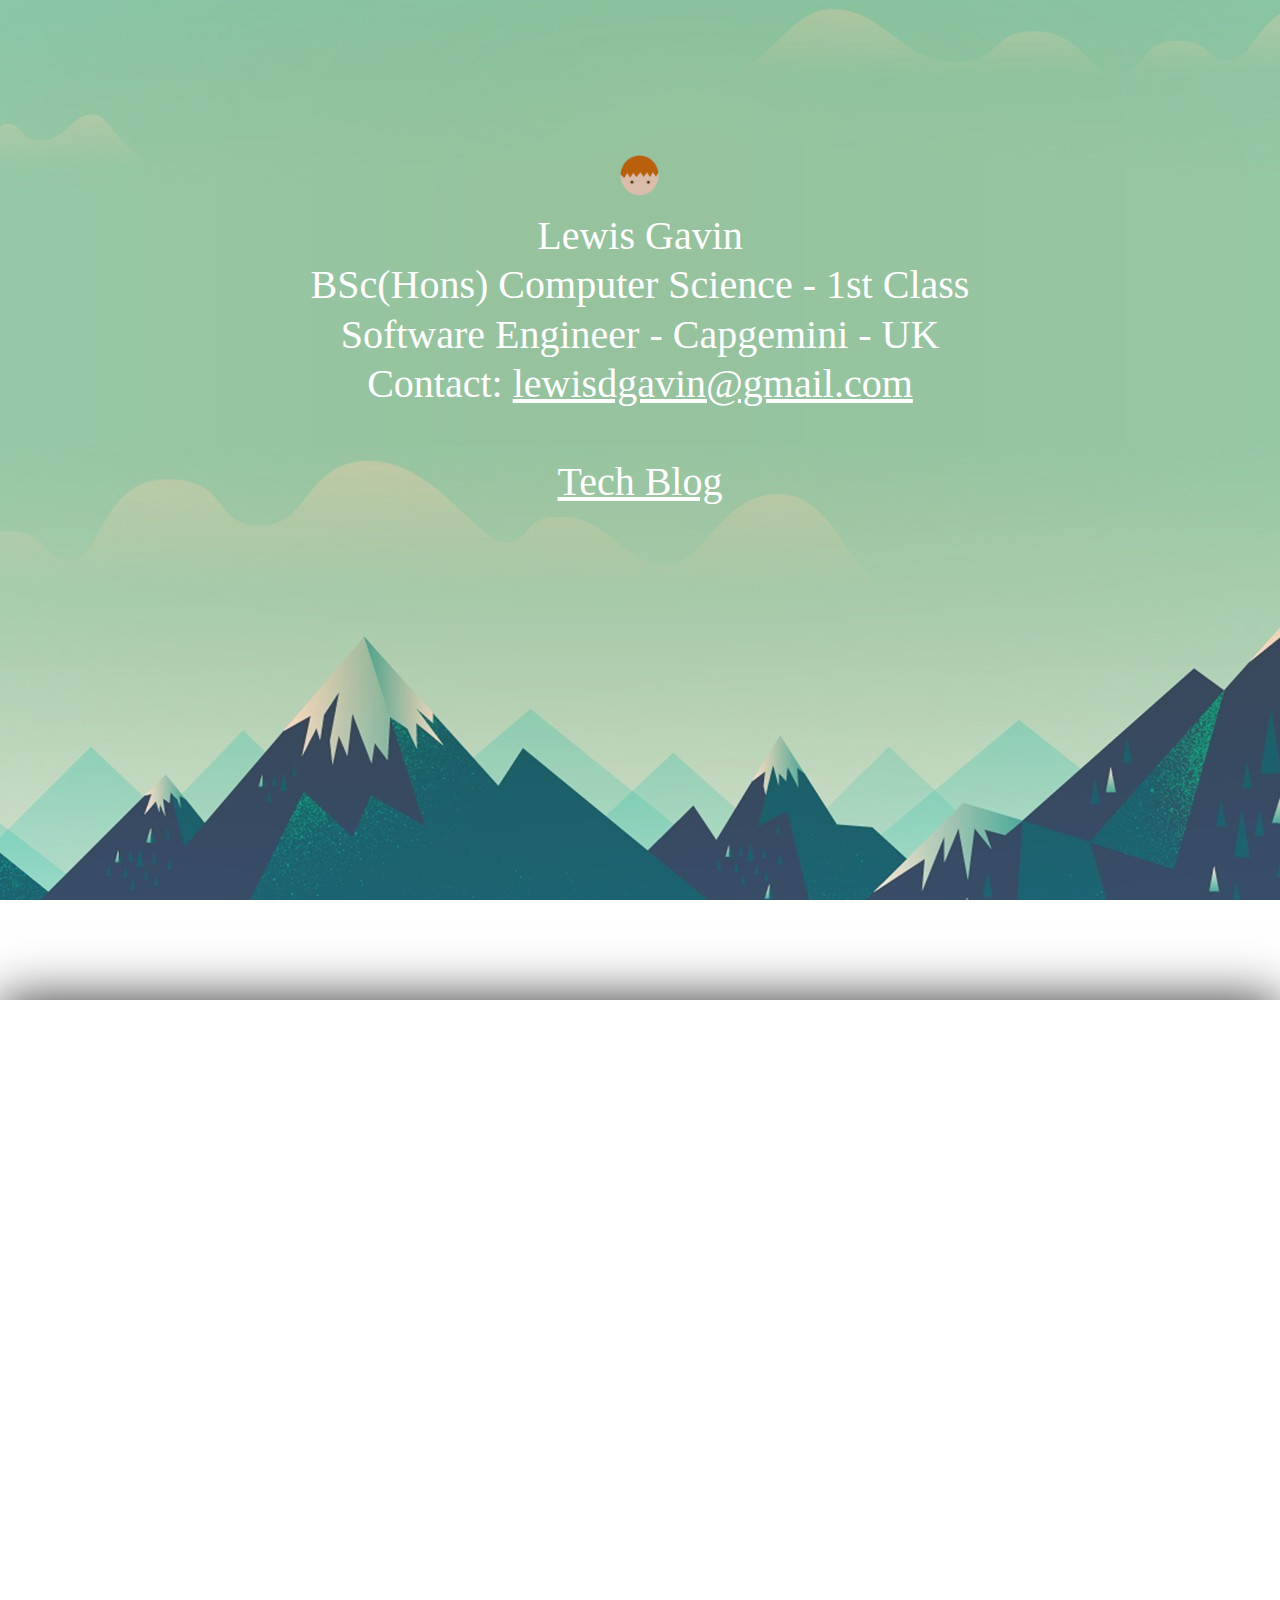
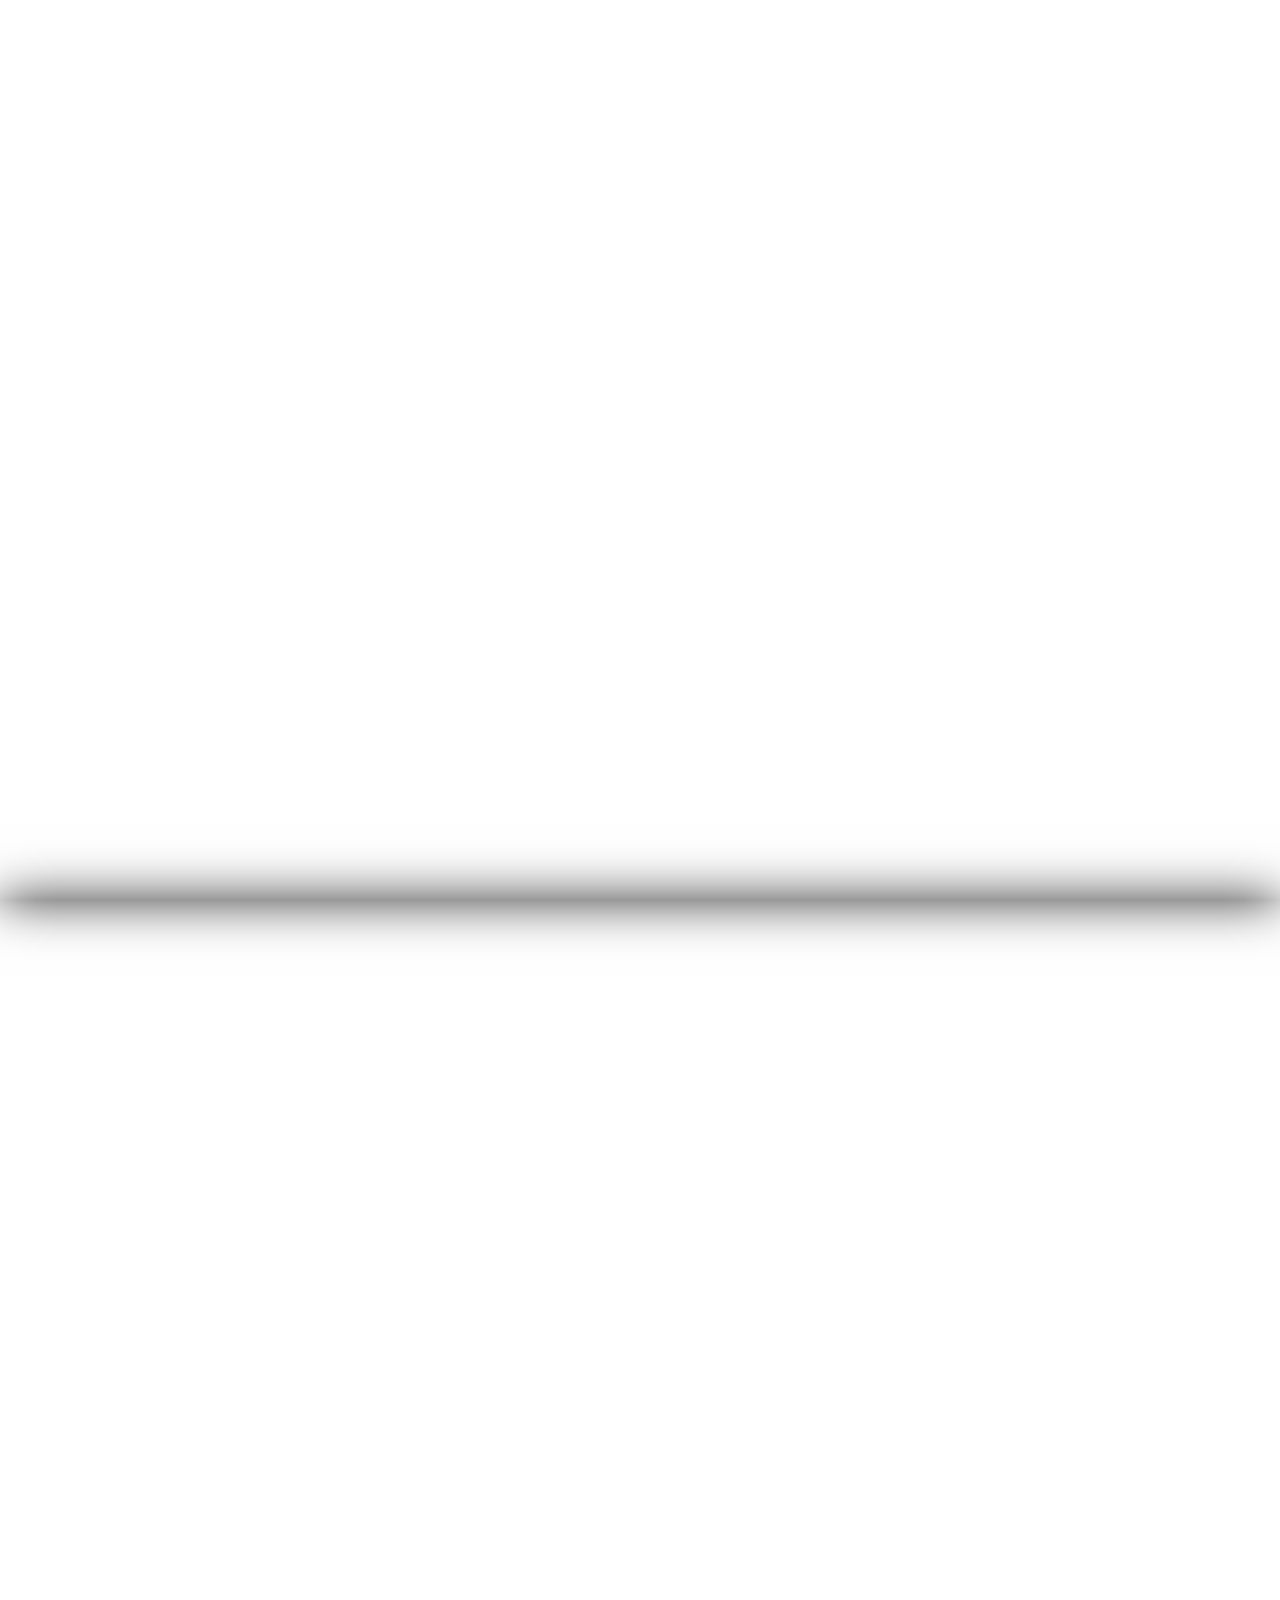
==== aboutme.html @ 531a6545 "Initial Commit" ====
<!doctype html>
<html class="no-js" lang="en">
<head>
<link href='http://fonts.googleapis.com/css?family=Raleway' rel='stylesheet' type='text/css'>
<meta charset="utf-8">
<title>Lewis Gavin</title>
<meta name="description" content="Personal Website">
<meta name="author" content="Lewis Gavin">
<!-- CSS Code -->
<link rel="stylesheet" href="css/style.css">
<link rel="stylesheet" href="css/reset.css">
<script src="http://ajax.googleapis.com/ajax/libs/jquery/1.7.2/jquery.min.js"></script>
<script src="js/script.js"></script>

<script type="text/javascript" src="http://flesler-plugins.googlecode.com/files/jquery.scrollTo-1.4.2-min.js"></script>
<script type="text/javascript" src="http://flesler-plugins.googlecode.com/files/jquery.localscroll-1.2.7-min.js"></script>

</head>

<body>
<div id="all">
<section id="home" data-type="background" data-speed="4">        
	<article>
        <img src="css/pics/icon.png" id="icon"/>
		<p>Lewis Gavin</p>
		<p>BSc(Hons) Computer Science - 1st Class</p>
		<p>Software Engineer - Capgemini - UK</p>
        <p>Contact: <a href="mailto:lewisdgavin@gmail.com">lewisdgavin@gmail.com</a> </p>
        <br>
        <p><a href="posts.php">Tech Blog</a></p>
	</article>                    
</section>   


<section id="about" data-type="background" data-speed="4">
<a name="sec1"></a>
	<h1>Staffordshire University - 2009-2014 <br>Modules Studied</h1>
	<article>
		<table>
			<tr>
			  <th>First Year</th>
			  <th>Second Year</th> 
			  <th>Final Year</th>
			</tr>
			<tr>
			  <td>Maths and Stats</td>
			  <td>Professional and Enterprise Development</td> 
			  <td>Enterprise Applications with Java EE</td>
			</tr>
			<tr>
			  <td>Introduction to Software Development</td>
			  <td>Software Development for Mobile Computing Apps</td> 
			  <td>Advanced Programming Language Concepts</td>
			</tr>
			<tr>
			  <td>Hardware, Software Systems and Graphics</td>
			  <td>Systems Programming and Computer Control</td> 
			  <td>Algorithmics</td>
			</tr>
			<tr>
			  <td>Algorithms and Data Structures in C</td>
			  <td>Computer Systems - Low Level Techniques</td> 
			  <td>Real Time Systems</td>
			</tr>
			<tr>
			  <td>OO and Event Driven Programming</td>
			  <td>Database Systems</td> 
			  <td>Safety Critical and Embedded Systems</td>
			</tr>
			<tr>
			  <td>Web Design and Development</td>
			  <td>Principles and Practices of Software Production</td> 
			  <td>FYP - Planning and Appraisal</td>
			</tr>
			<tr>
			  <td>System Modelling</td>
			  <td>Further Programming Concepts in C++</td> 
			  <td>FYP - Project Research, Design and Analysis</td>
			</tr>
			<tr>
			  <td>Introduction to Operating Systems</td>
			  <td>Further Object Orientated Programming</td> 
			  <td>FYP - Project Artefact Realisation and Testing</td>
			</tr>
		</table>
		<h2>Placement</h2>
		<p>Company: Eurocopter GmbH (Now Airbus Helicopter)
		<br>Location: Munich, Germany
		<br>Role: Software Engineer - Graphics Components and Functionality for the NH90 Helicopter's Navigation System Simulator</p>
	</article>
</section>


<section id="resources" data-type="background" data-speed="4">        
	<h1>Resources</h2>
	<article>
		<p><a href="files/CV.pdf">CV</a>
		<br><br><a href="files/FYPPresentation.pptx">Final Year Project<br>An Assembler and Linker for the MC68HC11 Instruction Set - Written in C++</a>
		<br><br><a href="files/EurocopterRef.pdf">Eurocopter Reference</a>
        <br><br><a href="files/FYP%20Award.jpeg">Award Certificate - Capula Prize for Best FYP</a></p>
	</article>                    
</section>  
</div>
</body>

</html>
---- css/style.css ----
@font-face {
  font-family: 'Raleway';
  font-style: normal;
  font-weight: 400;
  src: local('Raleway'), url(http://themes.googleusercontent.com/static/fonts/raleway/v7/cIFypx4yrWPDz3zOxk7hIQLUuEpTyoUstqEm5AMlJo4.woff) format('woff');
    
}

#home {
background: url(pics/home-bg.jpg) 50% 0 repeat fixed;
min-height:1000px;
height:1000px;
margin: 0 auto;
width: 100%;
max-width: 1920px;
position: relative;

}
#home article{
height: 458px;
position: absolute;
text-align: center;
top:150px;
width:100%;
font-size:40px;
font-family: 'Raleway';

color:white;
}

#about {
background: url(pics/about-bg.jpg) 50% 0 repeat fixed;
min-height:1500px;
height:1500px;
margin: 0 auto;
width: 100%;
max-width: 1920px;
position: relative;
-webkit-box-shadow: 0 0 50px rgba(0,0,0,0.8);
box-shadow: 0 0 50px rgba(0,0,0,0.8);


} 
#about p {  
  position: absolute; 
  text-align: left;
  left: 15%;
  top: 230%; 
  width: 70%;
  font-size:30px;
  font-family: 'Raleway';
  color:white;
}
#about h1 { 
  height: 458px; 
  position: absolute; 
  text-align: center; 
  top: 100px; 
  width: 100%;
  font-size:40px;
  font-family: 'Raleway';
  color:white;

}
#about h2 {  
  position: absolute; 
  text-align: center; 
  top: 200%; 
  width: 100%;
  font-size:40px;
  font-family: 'Raleway';
  color:white;
}
#about article { 
  height: 458px; 
  position: absolute; 
  text-align: center; 
  top: 100px; 
  width: 100%;
  font-size:20px;
  font-family: 'Raleway';
  color:white;
}
#about table{
  position: absolute; 
  text-align: center; 
  top: 150px; 
  width: 100%;
  font-size:20px;
  font-family: 'Raleway';
  color:white;
}
th{
font-size:30px;
text-decoration:underline;
}

#resources {
background: url(pics/polygon3-bg.jpg) 60% 0 repeat fixed;
min-height:1000px;
height:1000px;
margin: 0 auto;
width: 100%;
max-width: 1920px;
position: relative;
-webkit-box-shadow: 0 0 50px rgba(0,0,0,0.8);
box-shadow: 0 0 50px rgba(0,0,0,0.8);
}
#resources h1 { 
  height: 458px; 
  position: absolute; 
  text-align: center; 
  top: 100px; 
  width: 100%;
  font-size:40px;
  font-family: 'Raleway';
  color:white;

}
#resources p {  
  position: absolute; 
  text-align: center;
  top: 200px; 
  width: 100%;
  margin: 0 auto;
  font-size:30px;
  font-family: 'Raleway';
  color:white;
}
#resources a{
color: white;
}
#home a{
color: white;
}

body{
	margin:0;
	padding:0;
}

#icon{
    position: relative;
    margin:0;
    padding:0;
    max-height: 50px;
}
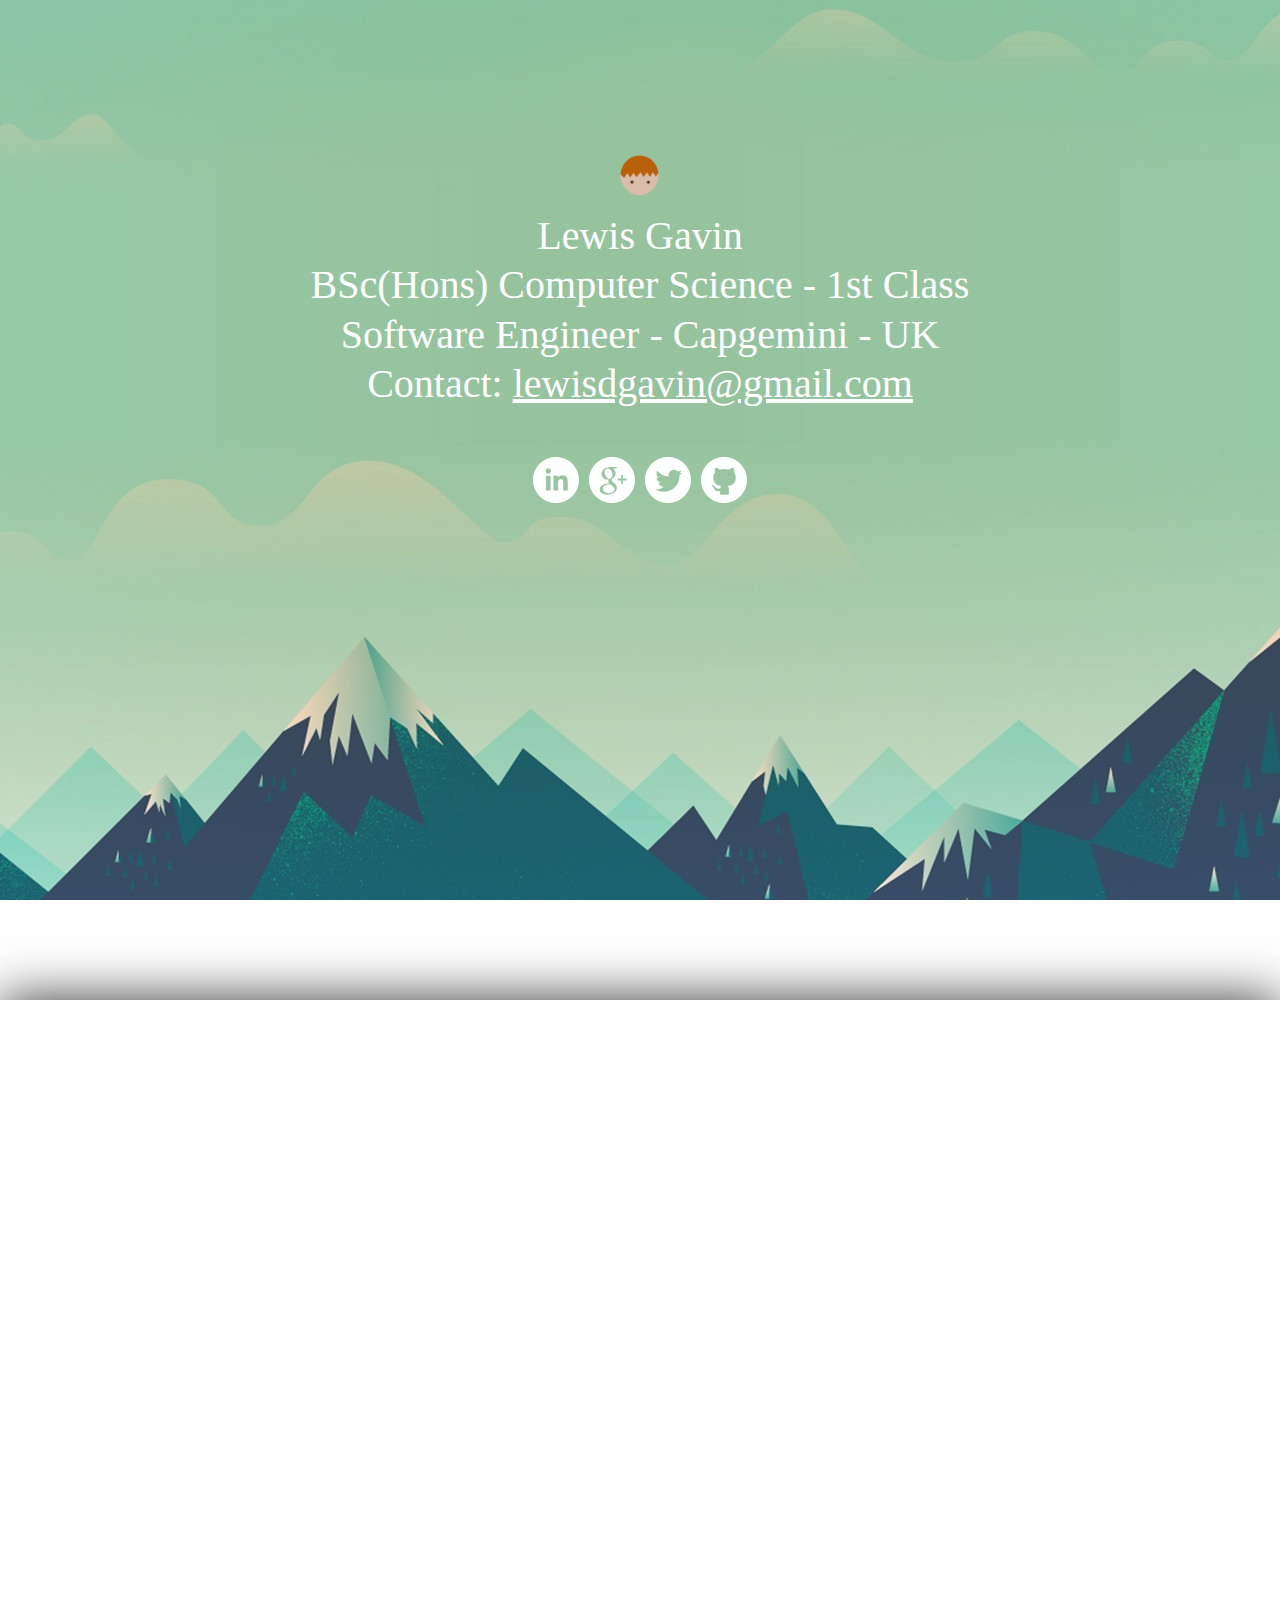
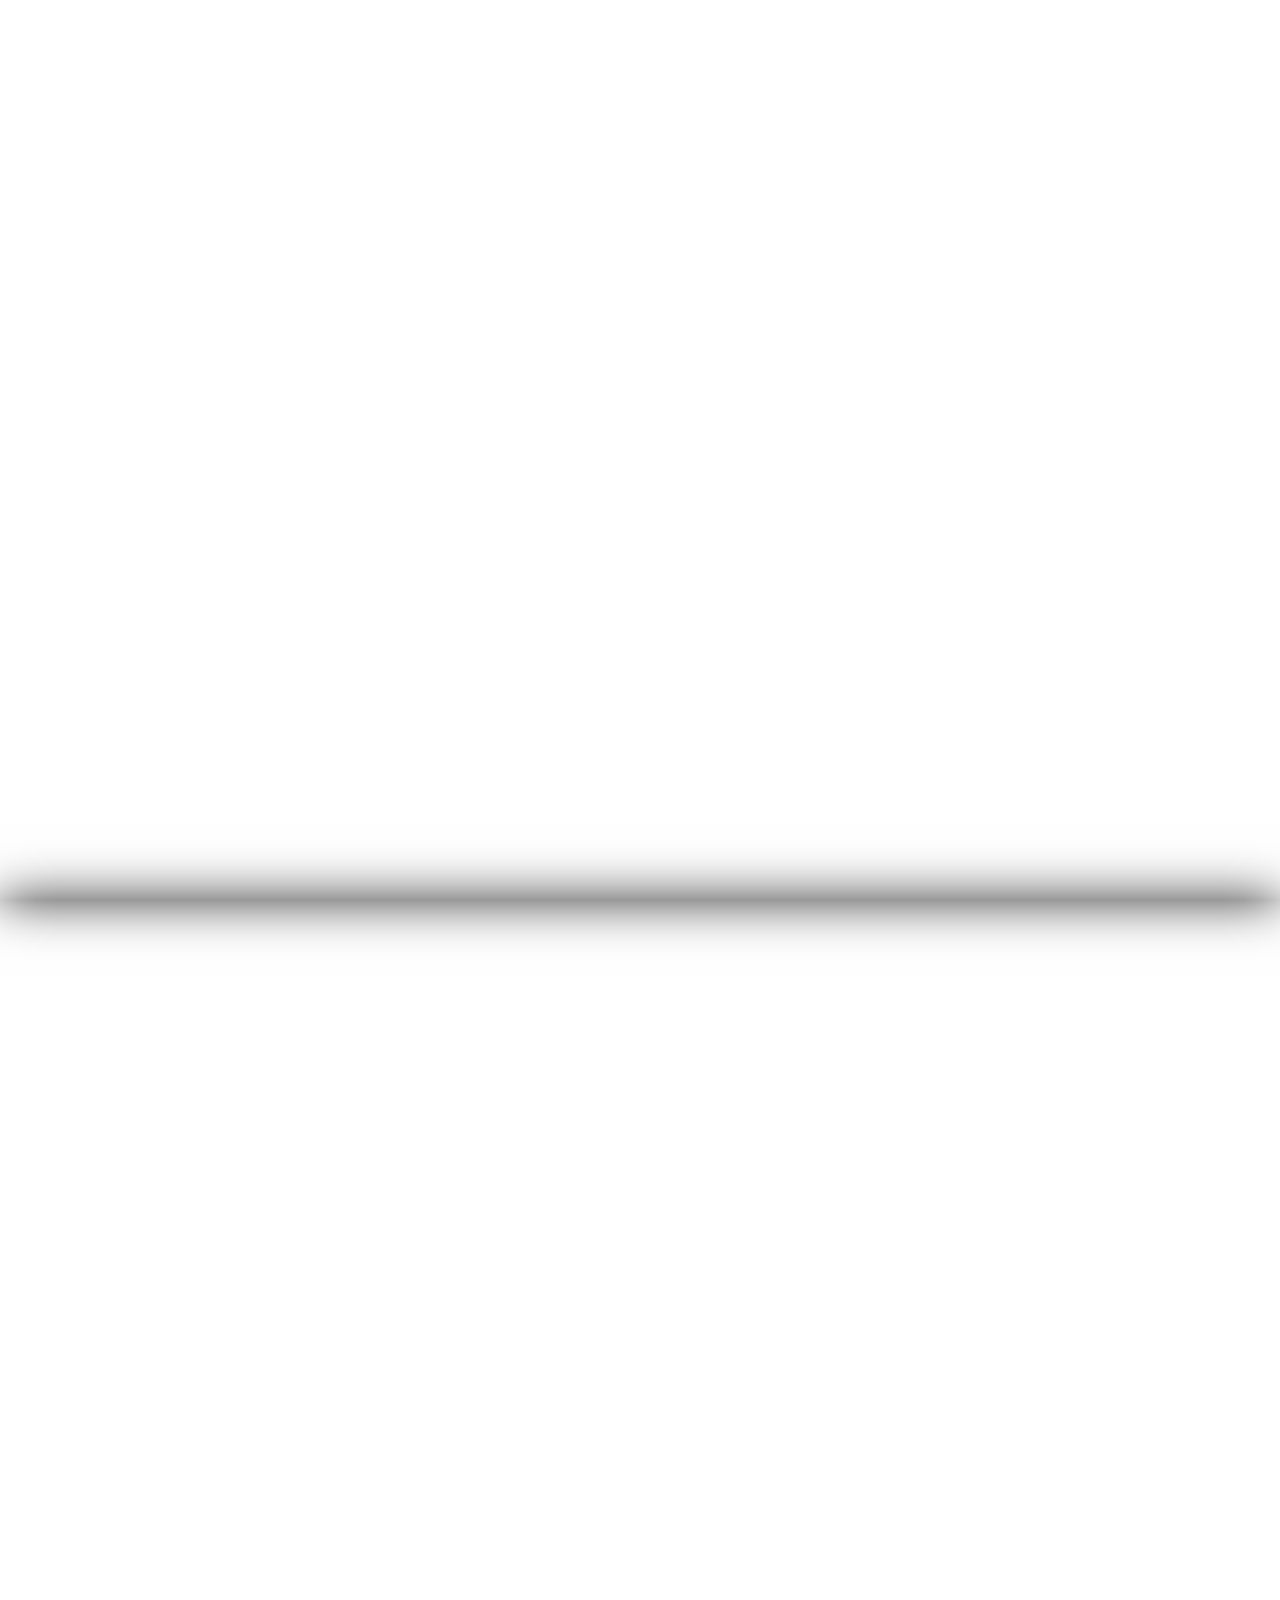
==== commit 08ec3e08: "Small tweaks to homepage" ====
--- a/aboutme.html
+++ b/aboutme.html
@@ -1,7 +1,7 @@
 <!doctype html>
 <html class="no-js" lang="en">
 <head>
-<link href='http://fonts.googleapis.com/css?family=Raleway' rel='stylesheet' type='text/css'>
+
 <meta charset="utf-8">
 <title>Lewis Gavin</title>
 <meta name="description" content="Personal Website">
@@ -27,7 +27,11 @@
 		<p>Software Engineer - Capgemini - UK</p>
         <p>Contact: <a href="mailto:lewisdgavin@gmail.com">lewisdgavin@gmail.com</a> </p>
         <br>
-        <p><a href="posts.php">Tech Blog</a></p>
+        <!--<p><a href="Blog/posts.php">Tech Blog</a></p>-->
+        </p><a href="https://uk.linkedin.com/in/lewisdgavin"><img src="/css/pics/linkedin-white.svg"/ height="10%"></a>
+        <a href="https://plus.google.com/+LewisGavin/about"><img src="/css/pics/gplus-white.svg" height="10%"/></a>
+        <a href="https://twitter.com/GavLaaaaaaaa"><img src="/css/pics/twitter-white.svg" height="10%" /></a>
+        <a href="https://github.com/gavlaaaaaaaa"><img src="/css/pics/github-white.svg" height="10%" /></a>
 	</article>                    
 </section>   
 
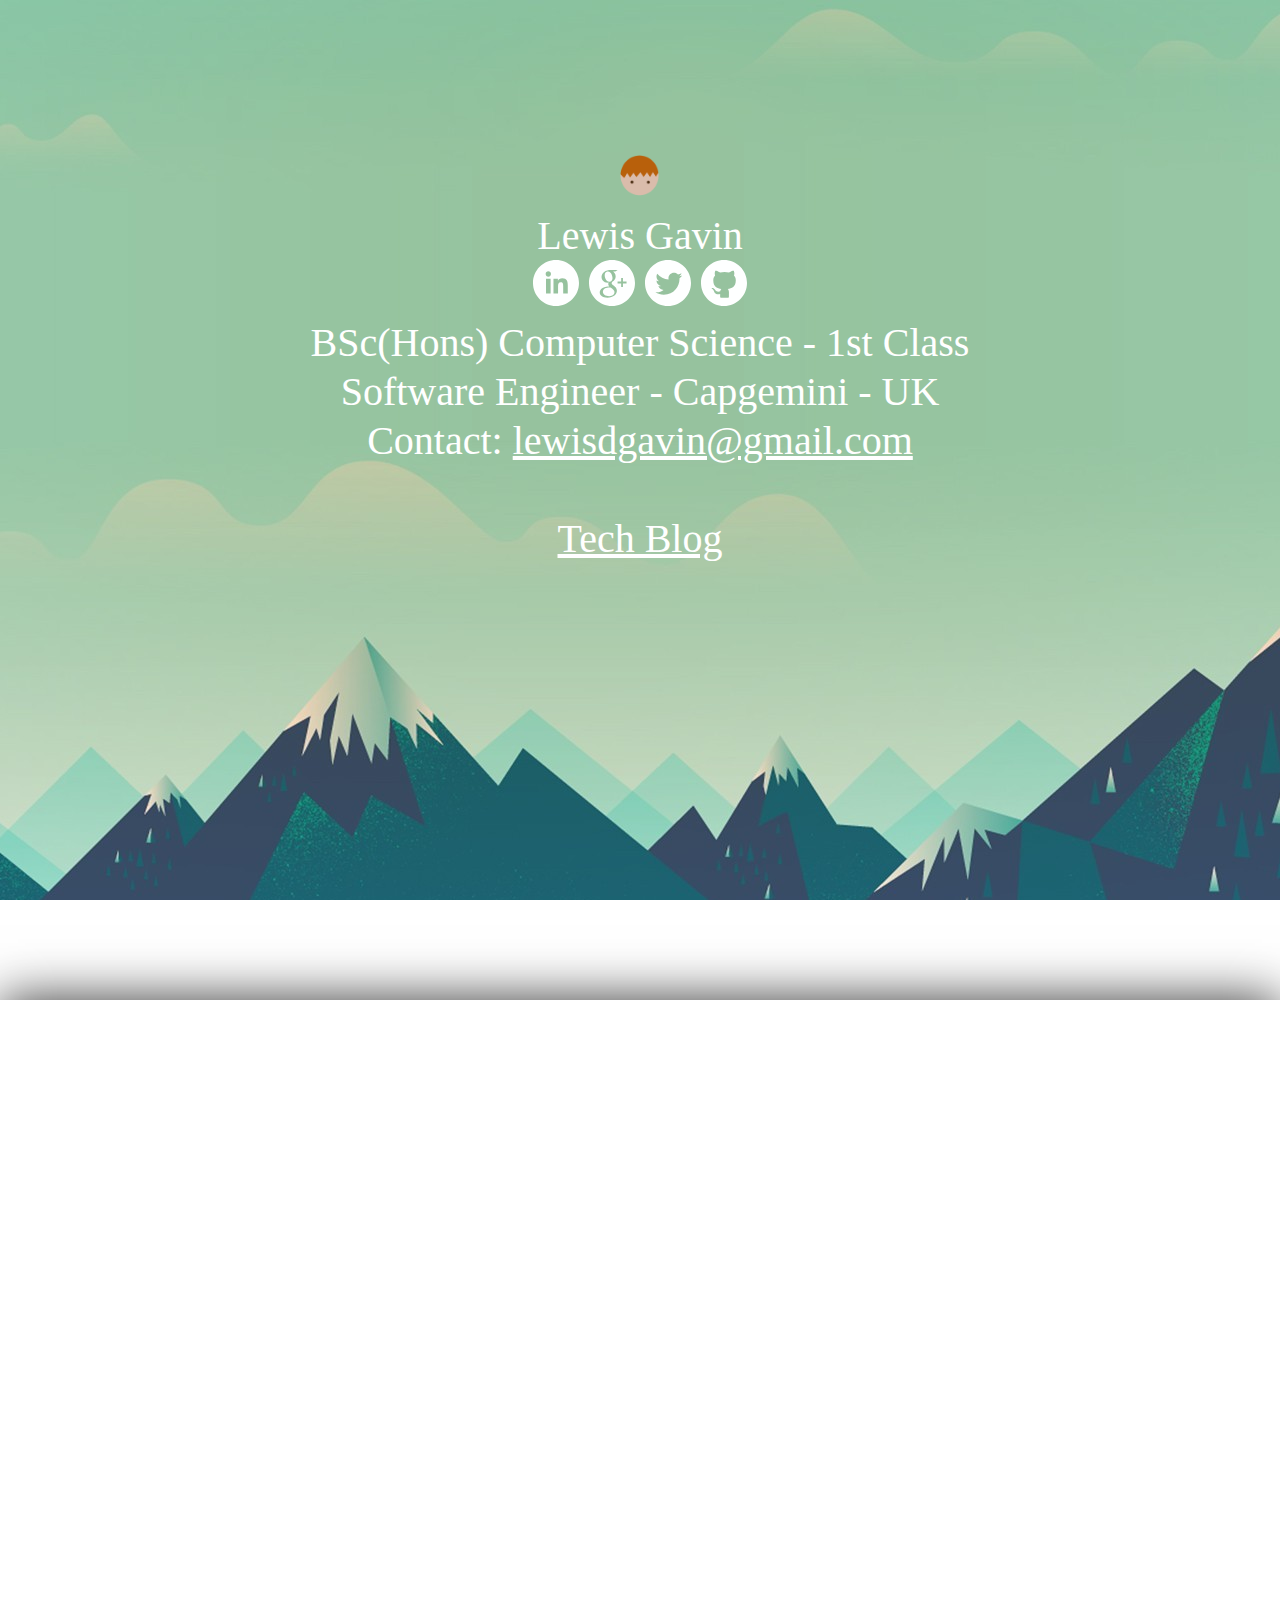
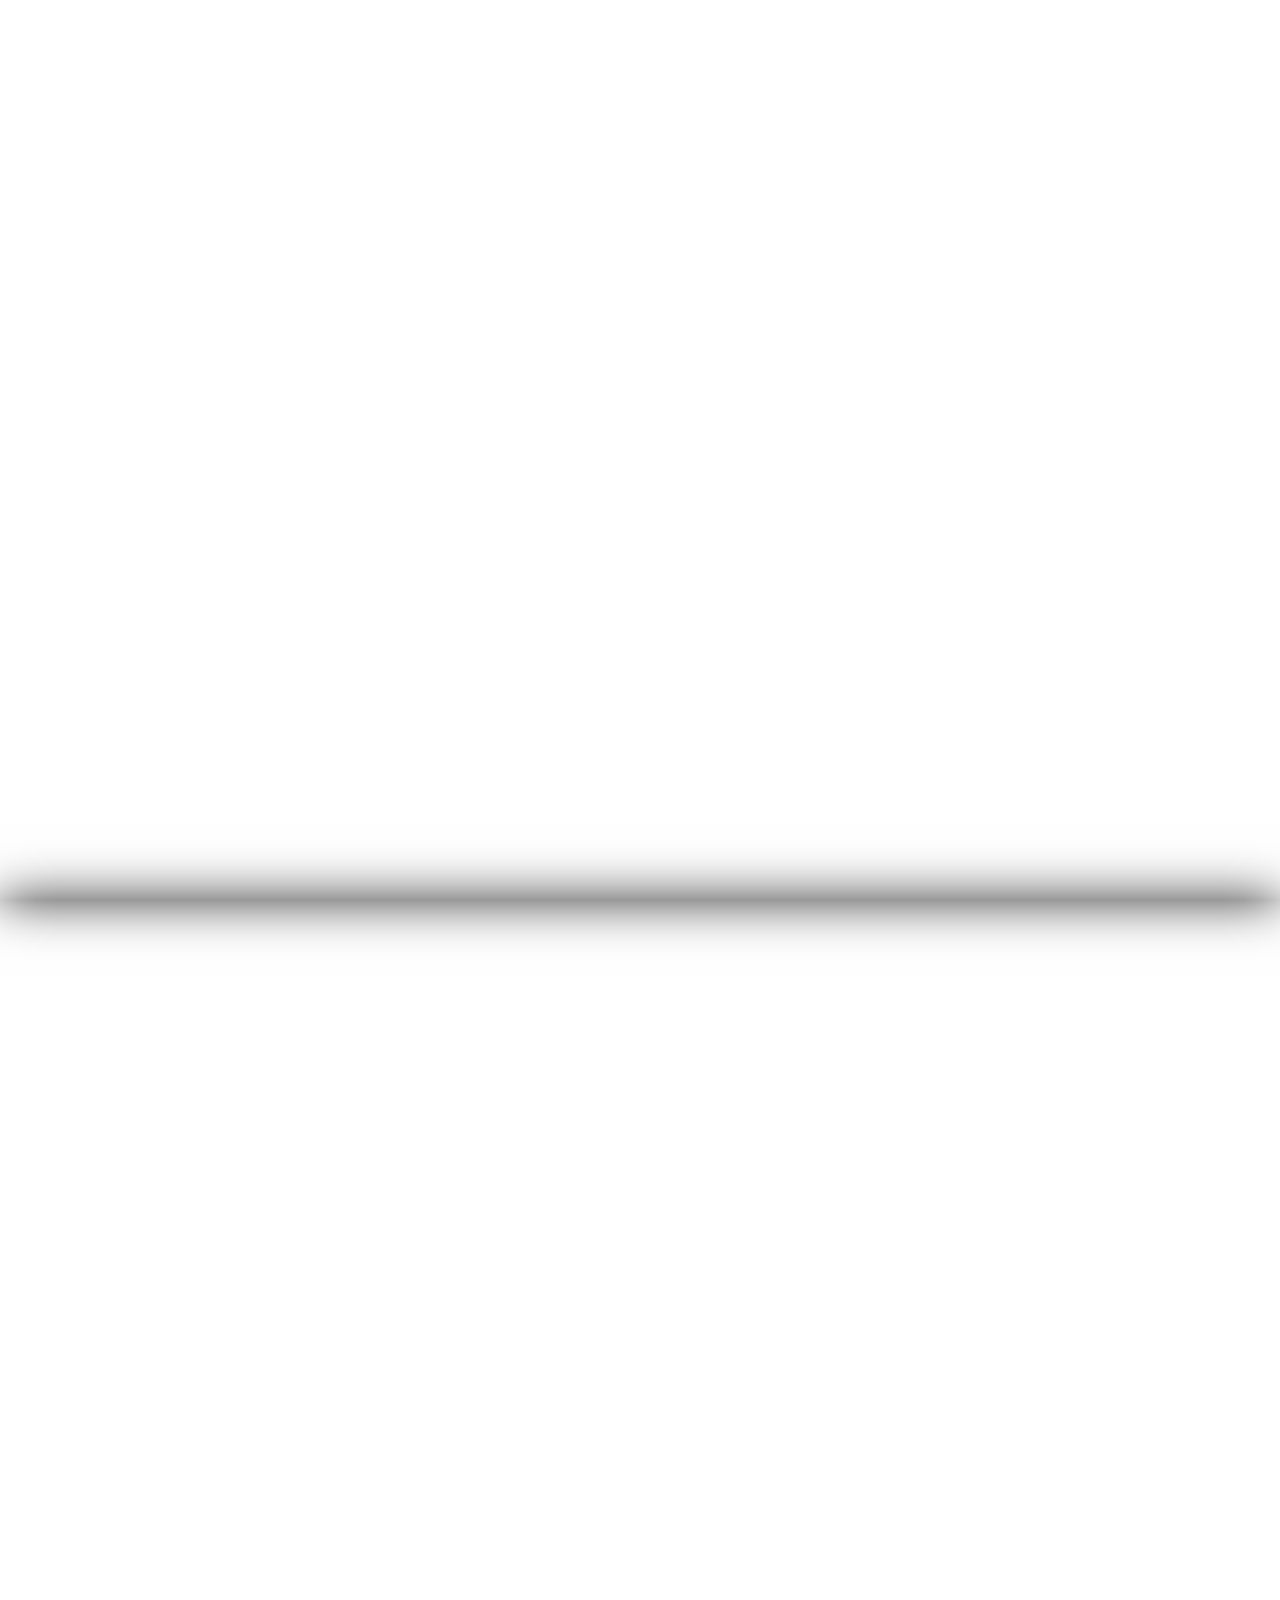
==== commit bdc88251: "Tweaks to blog, updated homepage content" ====
--- a/aboutme.html
+++ b/aboutme.html
@@ -23,74 +23,69 @@
 	<article>
         <img src="css/pics/icon.png" id="icon"/>
 		<p>Lewis Gavin</p>
+        <a href="https://uk.linkedin.com/in/lewisdgavin"><img src="/css/pics/linkedin-white.svg"/ height="10%"></a>
+        <a href="https://plus.google.com/+LewisGavin/about"><img src="/css/pics/gplus-white.svg" height="10%"/></a>
+        <a href="https://twitter.com/GavLaaaaaaaa"><img src="/css/pics/twitter-white.svg" height="10%" /></a>
+        <a href="https://github.com/gavlaaaaaaaa"><img src="/css/pics/github-white.svg" height="10%" /></a>
 		<p>BSc(Hons) Computer Science - 1st Class</p>
 		<p>Software Engineer - Capgemini - UK</p>
         <p>Contact: <a href="mailto:lewisdgavin@gmail.com">lewisdgavin@gmail.com</a> </p>
         <br>
-        <!--<p><a href="Blog/posts.php">Tech Blog</a></p>-->
-        </p><a href="https://uk.linkedin.com/in/lewisdgavin"><img src="/css/pics/linkedin-white.svg"/ height="10%"></a>
-        <a href="https://plus.google.com/+LewisGavin/about"><img src="/css/pics/gplus-white.svg" height="10%"/></a>
-        <a href="https://twitter.com/GavLaaaaaaaa"><img src="/css/pics/twitter-white.svg" height="10%" /></a>
-        <a href="https://github.com/gavlaaaaaaaa"><img src="/css/pics/github-white.svg" height="10%" /></a>
+        <p><a href="Blog/posts.php">Tech Blog</a></p>
+        </p>
 	</article>                    
 </section>   
 
 
 <section id="about" data-type="background" data-speed="4">
 <a name="sec1"></a>
-	<h1>Staffordshire University - 2009-2014 <br>Modules Studied</h1>
+	<h1>Technical Skills</h1>
 	<article>
 		<table>
 			<tr>
-			  <th>First Year</th>
-			  <th>Second Year</th> 
-			  <th>Final Year</th>
+			  <th>Languages</th>
+			  <th>Experience</th> 
 			</tr>
 			<tr>
-			  <td>Maths and Stats</td>
-			  <td>Professional and Enterprise Development</td> 
-			  <td>Enterprise Applications with Java EE</td>
+			  <td>C++/C</td>
+			  <td>Big Data with Hadoop Ecosystem</td> 
 			</tr>
 			<tr>
-			  <td>Introduction to Software Development</td>
-			  <td>Software Development for Mobile Computing Apps</td> 
-			  <td>Advanced Programming Language Concepts</td>
+			  <td>Java</td>
+			  <td>Graphics programming for Helicopter Simulator</td> 
 			</tr>
 			<tr>
-			  <td>Hardware, Software Systems and Graphics</td>
-			  <td>Systems Programming and Computer Control</td> 
-			  <td>Algorithmics</td>
+			  <td>Python</td>
+			  <td>XML and SVG parsing</td> 
 			</tr>
 			<tr>
-			  <td>Algorithms and Data Structures in C</td>
-			  <td>Computer Systems - Low Level Techniques</td> 
-			  <td>Real Time Systems</td>
+			  <td>C#</td>
+			  <td>Compilation and Assembly</td> 
 			</tr>
 			<tr>
-			  <td>OO and Event Driven Programming</td>
+			  <td>Haskell</td>
 			  <td>Database Systems</td> 
-			  <td>Safety Critical and Embedded Systems</td>
 			</tr>
 			<tr>
-			  <td>Web Design and Development</td>
-			  <td>Principles and Practices of Software Production</td> 
-			  <td>FYP - Planning and Appraisal</td>
+			  <td>Sql</td>
+			  <td>Real Time Programming/Embedded Systems</td> 
 			</tr>
 			<tr>
-			  <td>System Modelling</td>
-			  <td>Further Programming Concepts in C++</td> 
-			  <td>FYP - Project Research, Design and Analysis</td>
+			  <td>Unix Shell</td>
+			  <td>Mobile Application development (Android/iOS)</td> 
 			</tr>
 			<tr>
-			  <td>Introduction to Operating Systems</td>
-			  <td>Further Object Orientated Programming</td> 
-			  <td>FYP - Project Artefact Realisation and Testing</td>
+			  <td>Assembly (x86 & 6811)</td>
+			  <td>Functional Programming</td> 
 			</tr>
 		</table>
-		<h2>Placement</h2>
-		<p>Company: Eurocopter GmbH (Now Airbus Helicopter)
+		<h2>Work Experience</h2>
+        <p1>Company: Capgemini
+		<br>Location: Telford, UK
+		<br>Role: Software Engineer - Big Data with Hadoop
+        <br><br>Company: Eurocopter GmbH (Now Airbus Helicopter)
 		<br>Location: Munich, Germany
-		<br>Role: Software Engineer - Graphics Components and Functionality for the NH90 Helicopter's Navigation System Simulator</p>
+		<br>Role: Software Engineer - Graphics Components and Functionality for the NH90 Helicopter's Navigation System Simulator</p1>
 	</article>
 </section>
 
--- a/css/style.css
+++ b/css/style.css
@@ -51,15 +51,27 @@
   font-family: 'Raleway';
   color:white;
 }
+p1{
+  position: absolute; 
+  text-align: left;
+  left: 15%;
+  top: 230%; 
+  width: 70%;
+  font-size:20px;
+  font-family: 'Raleway';
+  color:white;
+
+}
 #about h1 { 
   height: 458px; 
   position: absolute; 
-  text-align: center; 
+  text-align: left; 
   top: 100px; 
   width: 100%;
   font-size:40px;
   font-family: 'Raleway';
   color:white;
+  padding-left: 50px;
 
 }
 #about h2 {  
